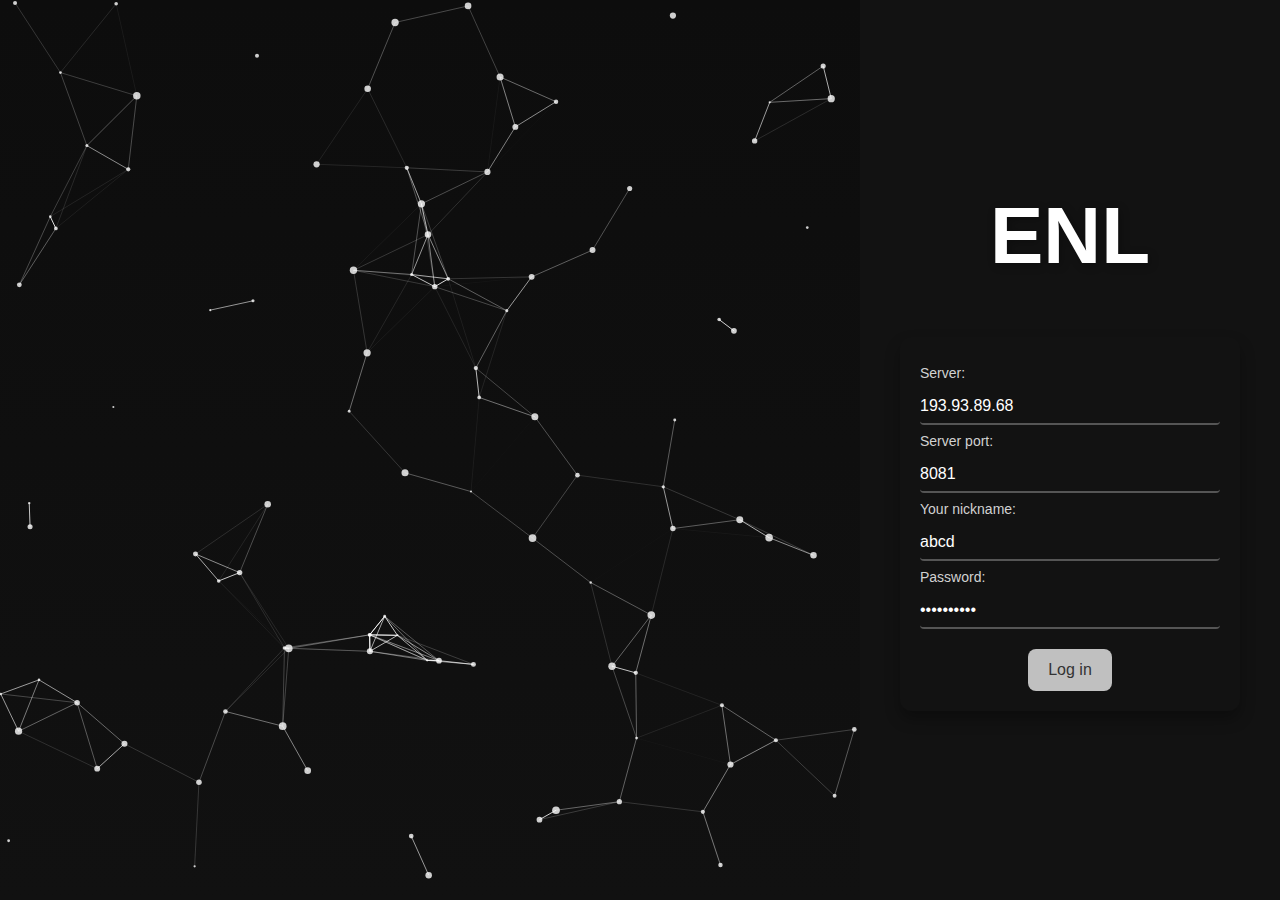
==== indexv2.html @ 16c5aaab "Enl Look" ====
<!DOCTYPE html>
<html lang="en">
<head>
    <meta charset="UTF-8">
    <meta name="viewport" content="width=device-width, initial-scale=1.0">

    <title>Enl</title>

    <link rel="stylesheet" href="stylev2.css">
    <link rel="stylesheet" href="https://cdnjs.cloudflare.com/ajax/libs/font-awesome/6.0.0-beta3/css/all.min.css">
    
    <script src='js/libs/jsencrypt.min.js'></script>
    <script src="js/libs/prime.worker.min.js"></script>     
    <script src="js/libs/forge.min.js"></script>        
    <script src="js/libs/crypto-js.min.js"></script>
    
    <script src="js/Request.js"></script>
    <script src="js/Interface.js"></script>
    <script src="js/ClientJs.js"></script>
    <script>
        const client = new ClientJs()

        window.onload = function() {
            const button = document.getElementById("loginBtn");
            button.addEventListener("click", function() {  
                client.connect()             
            });


            const buttonClients = document.getElementById("search");
            buttonClients.addEventListener("click", function() {
                console.log(client.request)
                if(client.request.socket != null){
                    client.request.clients()
                }
            });

            const buttonSend = document.getElementById("sendBtn");
            buttonSend.addEventListener("click", function() {
                console.log(client.request)
                if(client.request.socket != null){
                    client.request.send()
                }
            });

        };
    </script>
</head>
<body>

    <canvas id="particlesCanvas"></canvas>    

    <div class="container-login">
        <div class="text-container">
            <h1 class="animated-text">ENL</h1>
        </div>

        <div id='loginWindow'>
            <div style="text-align:center">
                <label>Server:</label>
                <div class="fieldwrapper">
                    <input id='url' type='text' value='193.93.89.68' >
                </div>    

                <label>Server port:</label>
                <div class="fieldwrapper">
                    <input id='port' type='text' value='8081'>
                </div>                

                <label>Your nickname:</label>
                <div class="fieldwrapper">
                    <input id='login' type='text' value="abcd">
                </div>

                <label>Password:</label>
                <a id="pwshowlink" href="javascript:ClickedPwToggle()"
                    style="color:orange;font-weight:bold"></a>
                <div class="fieldwrapper">
                    <input id='password' type='password' value='backend219'>
                </div>                
                <button id="loginBtn">Log in</button>
            </div>
        </div>
    </div>

    <script src="animation.js"></script>

    <div class="container">
        <div class="left-column">
            <div id="nickname">
                Hello User - <span id="my">Loading ...</span>
            </div>
            <div class="search-bar">
                <input class="search-input" type="text" />
                <div class="search-confirm" id="search"><img src="icons/search-32w.png" /></div>
            </div>
            <div class="chats">
                <div id="clients"></div>
            </div>
        </div>

        <div class="right-column">
            <div class="top-bar">
                <div></div>
                <div id="receiver">...</div>
                <div class="settings-bar">
                    <div class="icon call-button"><img src="icons/call-32w.png"/></div>
                    <div class="icon video-button"><img src="icons/camera-32w.png"/></div>
                    <div class="icon settings-button"><img src="icons/menu-32w.png" /></div>
                </div>
            </div>

            <div class="chat-area" id="messages"></div>

            <div class="input-section">
                <textarea class="input-box" type="text" id="msg"></textarea>
                <div class="controls">
                    <div id="sendBtn" class="control-button">&lt;</div>
                    <div class="control-button">+</div>
                </div>
            </div>            
        </div>
    </div>
</body>
</html>
---- stylev2.css ----
* {
    margin: 0;
    padding: 0;
    box-sizing: border-box;
}

html, body {
    height: 100%;
    overflow: hidden;
}

body {
    font-family: Arial, sans-serif;
    background-color: #121212;
    color: #ffffff;
    height: 100%;
    display: flex;
}

body {
    display: flex;
    justify-content: center;
    align-items: center;    
    margin: 0;
    overflow: hidden;
    font-family: Arial, sans-serif;
}







#loginWindow {
    background-color: block; 
    padding: 20px;
    border-radius: 12px;
    box-shadow: 0 8px 15px rgba(0, 0, 0, 0.3);
    margin: 20px;
    flex: 1;
    max-width: 400px;
}

#loginWindow label {
    display: block;
    padding: 8px 0;
    color: #d1d1d1;
    text-align: left;
    font-size: 14px;
    font-family: 'Roboto', sans-serif;
}

.container-login {
    display: flex;
    flex-direction: column;
    padding: 20px;
    gap: 15px;
}

.text-container {
    flex: 1;
    text-align: center;
    color: #f0f0f0;
    font-size: 16px;
    font-weight: bold;
    font-family: 'Roboto', sans-serif;
}

#loginBtn {
    background-color: #C0C0C0;
    padding: 12px 20px;
    margin-top: 20px;
    text-align: center;
    border: none;
    cursor: pointer;
    color: #333333;
    border-radius: 8px;
    transition: all 0.2s ease;
    font-size: 16px;
    font-family: 'Roboto', sans-serif;
}

#loginBtn:hover {
    background-color: #C0C0C0;
}

input[type="text"],
input[type="password"] {
    width: 300px; 
    max-width: 100%; 
    border: none;
    border-bottom: 2px solid #555; 
    background: transparent;
    padding: 8px 0;
    outline: none;
    font-size: 16px;
    color: #fff;
    font-family: 'Roboto', sans-serif;
    transition: border-color 0.2s ease;
    box-sizing: border-box;
}

input[type="text"]:focus,
input[type="password"]:focus {
    border-bottom: 2px solid #C0C0C0; 
}

@media (max-width: 768px) {
    #loginWindow {
        padding: 15px;
        margin: 10px;
        max-width: 90%;
    }

    input[type="text"],
    input[type="password"] {
        width: 100%;
        max-width: none;
        font-size: 14px;
    }

    #loginBtn {
        width: 100%;
        padding: 12px 0;
    }

    .text-container {
        font-size: 14px;
    }

    canvas {
        width: 100%;
    }
}











/* Chat */
.container {
    display: none;
    flex: 1;
    height: 100%;
}

.left-column {
    background-color: #1f1f1f;
    padding: 10px;
    width: 20%;
    display: flex;
    flex-direction: column;
    height: 100%;
}

.right-column {
    background-color: #222222;
    display: flex;
    flex-direction: column;
    flex: 1;
    height: 100%;
}

.top-bar {
    display: flex;
    justify-content: space-between;
    align-items: center;
    padding: 10px 20px;
    background-color: #333333;
    width: 100%;
}

.settings-button {
    cursor: pointer;
    user-select: none;
}

.chat-area {
    flex: 1;
    background-color: #1a1a1a;
    padding: 20px;
    overflow-y: auto;
}

.input-section {
    display: flex;
    align-items: center;
    padding: 10px 20px;
    background-color: #333333;
    width: 100%;
}

.input-box {
    flex: 1;
    background-color: #555555;
    padding: 10px;
    border-radius: 4px;
}

.controls {
    display: flex;
    gap: 10px;
    margin-left: 10px;
}

.control-button {
    background-color: #444444;
    color: #ffffff;
    width: 30px;
    height: 30px;
    display: flex;
    justify-content: center;
    align-items: center;
    border-radius: 4px;
    cursor: pointer;
    user-select: none;
    transition: background-color 0.2s ease;
}

.control-button:hover {
    background-color: #555555;
}

#nickname {
    text-align: center;
    width: 100%;
    padding: 5px;        
    font-weight: bold;
}

#my{

}

.search-bar {
    display: flex;
    margin: 5px;
    border-bottom: 1px solid #A9A9A9;
    padding-bottom: 10px;
}

.search-input {
    background-color: #555555;
    padding: 10px;
    margin: 5px;
    width: 100%;
    box-sizing: border-box;
}

.search-confirm {
    margin: 5px;
    width: 50px;
    box-sizing: border-box;
    display: flex;
    justify-content: center; 
    align-items: center; 
}

.search-confirm img:hover {
    transform: scale(1.2);
    transition: transform 0.3s ease-in-out;
    cursor: pointer;
}

input {
    width: 100%;
    background-color: #555555;
    color: #ffffff;
    border: none;
    padding: 10px;
    border-radius: 4px;
    font-size: 16px;
    outline: none;
    box-sizing: border-box;
}

textarea{
    background-color: #555555;
    color: #ffffff;
    border: none;
    border-radius: 4px;
    font-size: 16px;
}

.settings-bar{
    display: flex;
}

.icon{
    padding: 5px;
}

.icon:hover{
    transform: scale(1.2);
    transition: transform 0.3s ease-in-out;
    cursor: pointer;
}







.text-container {
    display: flex;
    height: 200px;
    perspective: 1000px;
    justify-content: center;
    align-items: center;
    padding: 20px;
}

.animated-text {
    font-size: 5rem; 
    color: #fff;
    text-transform: uppercase;
    font-weight: bold;
    text-shadow: 2px 2px 10px rgba(0, 0, 0, 0.3);
    transform: rotateY(0deg);
    animation: spin3D 3s infinite ease-in-out;
    display: inline-block;
}

/* Efekt animacji */
@keyframes spin3D {
    0% {
        transform: rotateY(0deg) translateZ(0);
    }
    25% {
        transform: rotateY(90deg) translateZ(20px);
    }
    50% {
        transform: rotateY(180deg) translateZ(40px);
    }
    75% {
        transform: rotateY(270deg) translateZ(20px);
    }
    100% {
        transform: rotateY(360deg) translateZ(0);
    }
}





canvas {
    background: linear-gradient(to bottom, #0d0d0d, #111);
}










/* Avatar wygląd */
.users {
    display: flex;
    align-items: center;
    gap: 10px;
    margin-bottom: 10px;
}

.avatar {
    width: 50px;
    height: 50px;
    border-radius: 50%;
    background-color: #333333;
    color: #FFFFFF;
    display: flex;
    align-items: center;
    justify-content: center;
    font-size: 20px;
    font-weight: bold;
    text-transform: uppercase;
    box-shadow: 0 4px 6px rgba(0, 0, 0, 0.2);
}

.cli.btn-clients {
    background-color: transparent;
    color: white;
    text-decoration: underline;
    text-decoration-color: #C0C0C0;
    border: none;
    padding: 10px 15px;
    font-size: 16px;
    cursor: pointer;
    transition: background-color 0.3s ease, color 0.3s ease;
}

.cli.btn-clients:hover {
    background-color: #444444;
}





/* Clouds */

.cloud-msg {
    padding: 12px;
    border-radius: 12px;
    max-width: 60%;
    margin: 6px;
    box-shadow: 0 4px 6px rgba(0, 0, 0, 0.2);
    display: flex;
    flex-direction: column;
    background: linear-gradient(135deg, #2c2c2c, #3d3d3d);
}

.cloud-sent {
    background-color: #555;
    align-self: flex-end;
    color: #ffffff;
    border: 1px solid #333;
}

.cloud-received {
    background: linear-gradient(135deg, #1a1a1a, #222222);
    align-self: flex-start;
    color: #ffffff;
    border: 1px solid #555;
}

.cloud-msg-header {
    font-weight: bold;
    margin-bottom: 6px;
    color: #e0e0e0;
}

.cloud-msg-content {
    word-wrap: break-word;
    color: #d9d9d9;
    font-size: 1em;
}

.cloud-msg-date {
    font-size: 0.9em;
    color: #aaaaaa;
    margin-top: 5px;
    text-align: right;
}
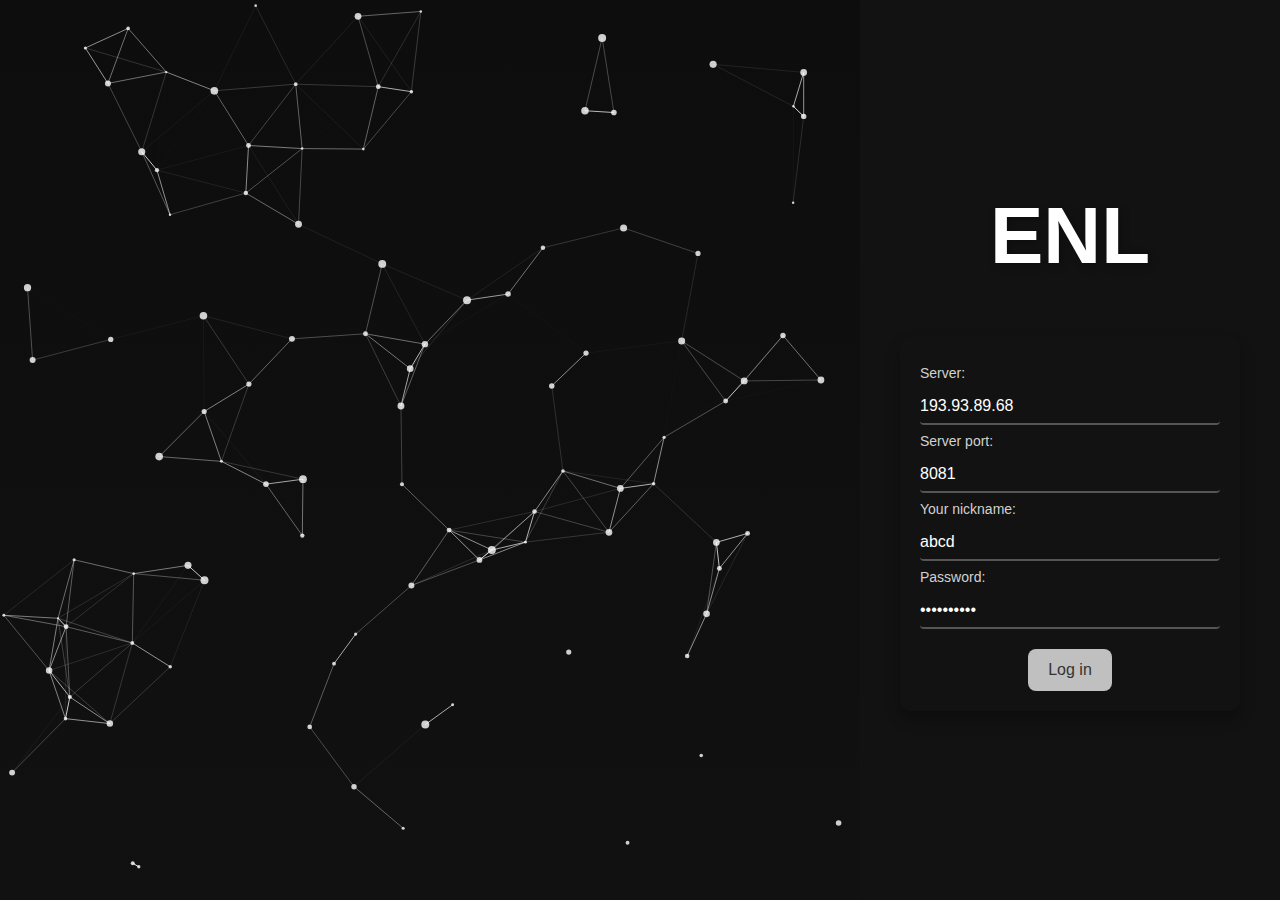
==== commit 2bbe3d94: "First good call" ====
--- a/indexv2.html
+++ b/indexv2.html
@@ -15,9 +15,20 @@
     <script src="js/libs/forge.min.js"></script>        
     <script src="js/libs/crypto-js.min.js"></script>
     
+
+    <script src="js/Pipe.js"></script>
+    <script src="js/MediaSource.js"></script>    
+    <script src="js/Recoder.js"></script>  
+
+
+    <script src="js/Call.js"></script>
     <script src="js/Request.js"></script>
     <script src="js/Interface.js"></script>
+
     <script src="js/ClientJs.js"></script>
+</head>
+<body>
+
     <script>
         const client = new ClientJs()
 
@@ -44,10 +55,14 @@
                 }
             });
 
+            const fileDialog = new FileDialog('file-btn', 'result');
         };
+        
+    
+    client.audioChunk
+    const audioContext = new (window.AudioContext || window.webkitAudioContext)();
+
     </script>
-</head>
-<body>
 
     <canvas id="particlesCanvas"></canvas>    
 
@@ -102,26 +117,157 @@
 
         <div class="right-column">
             <div class="top-bar">
-                <div></div>
-                <div id="receiver">...</div>
                 <div class="settings-bar">
                     <div class="icon call-button"><img src="icons/call-32w.png"/></div>
                     <div class="icon video-button"><img src="icons/camera-32w.png"/></div>
+                </div>
+                <div id="receiver">...</div>
+                <div class="settings-bar">                    
+                    <div class="icon settings-button" id="search2"><img src="icons/search-32w.png"/></div>
                     <div class="icon settings-button"><img src="icons/menu-32w.png" /></div>
                 </div>
             </div>
 
             <div class="chat-area" id="messages"></div>
 
-            <div class="input-section">
+            <div class="file-space">
+                <span id="result"></span>
+                <button class="file-btn" id="file-accept-btn">accept</button>
+                <button class="file-btn" id="file-cancel-btn">cancel</button>
+            </div>
+
+            <div class="input-section">                
                 <textarea class="input-box" type="text" id="msg"></textarea>
                 <div class="controls">
                     <div id="sendBtn" class="control-button">&lt;</div>
-                    <div class="control-button">+</div>
+                    <div id="file-btn" class="control-button">+</div>
                 </div>
             </div>            
         </div>
     </div>
+
+
+    <script>
+        document.querySelector('#search2').addEventListener('click', function () {
+            const rightColumn = document.querySelector('.right-column');
+            const leftColumn = document.querySelector('.left-column');
+            
+            if (rightColumn && leftColumn) {
+                rightColumn.style.display = 'none';
+                leftColumn.style.display = 'block';
+                leftColumn.style.width = '100%';
+            }            
+        });
+    </script>
+    
+    <script>
+    document.querySelector('.call-button').addEventListener('click', function () {
+        console.log("CALL ON");
+        (async () => {
+            const sendDataToServer = async (audioChunk) => {
+                console.log("Przesyłanie danych audio:", audioChunk);
+
+                const arrayBuffer = await new Promise((resolve, reject) => {
+                    const reader = new FileReader();
+                    reader.onloadend = () => resolve(reader.result);
+                    reader.onerror = (error) => reject(error);
+                    reader.readAsArrayBuffer(audioChunk);
+                });
+
+                try {
+                    await client.request.call(arrayBuffer);
+                    console.log(arrayBuffer)
+                    
+                    console.log("Dane audio zostały wysłane.");
+                } catch (error) {
+                    console.error("Błąd podczas wysyłania danych:", error);
+                }
+            };
+
+            const audioStreamer = new AudioStreamer(sendDataToServer);
+
+            await audioStreamer.start();
+            console.log("Rozpoczęto nagrywanie");
+
+            setTimeout(async () => {
+                await audioStreamer.stop();
+                console.log("Nagrywanie zakończone");
+            }, 15000);
+        })();
+    });
+    </script>
+
+
+
+
+
+
+        <script>
+/*            
+            document.querySelector('.call-button').addEventListener('click', function () {
+                console.log("CALL ON");
+                (async () => {
+    // Funkcja do wysyłania danych audio
+    const sendDataToServer = async (audioChunk) => {
+        console.log("Przesyłanie danych audio:", audioChunk);
+
+        const arrayBuffer = await new Promise((resolve, reject) => {
+            const reader = new FileReader();
+            reader.onloadend = () => resolve(reader.result);
+            reader.onerror = (error) => reject(error);
+            reader.readAsArrayBuffer(audioChunk);
+        });
+
+        // Funkcja do dzielenia danych na kawałki i wysyłania ich
+        const sendChunks = async (arrayBuffer) => {
+            const chunkSize = 1024;  // Rozmiar każdego kawałka (w bajtach)
+            let offset = 0;          // Pozycja w buforze
+
+            // Funkcja do wysyłania kawałków
+            const sendChunk = async (chunk, chunkId) => {
+                try {
+                    await client.request.call(chunk);  // Wywołanie wysyłania dla kawałka
+                    console.log(`Wysłano kawałek ${chunkId} o rozmiarze ${chunk.byteLength} bajtów.`);
+                } catch (error) {
+                    console.error(`Błąd podczas wysyłania kawałka ${chunkId}:`, error);
+                }
+            };
+
+            // Dzielimy ArrayBuffer na mniejsze kawałki i wysyłamy je po kolei
+            while (offset < arrayBuffer.byteLength) {
+                const chunk = arrayBuffer.slice(offset, offset + chunkSize);
+                await sendChunk(chunk, offset / chunkSize);  // Wywołanie dla każdego kawałka
+                offset += chunkSize;
+            }
+
+            console.log("Wszystkie kawałki zostały wysłane.");
+        };
+
+        try {
+            console.log("Dane audio do wysyłki:", arrayBuffer);
+            console.log(new Uint8Array(arrayBuffer).slice(0, 10)); // Podgląd pierwszych 10 bajtów
+
+            // Wywołanie funkcji do wysyłania kawałków
+            await sendChunks(arrayBuffer);
+
+            console.log("Dane audio zostały wysłane.");
+        } catch (error) {
+            console.error("Błąd podczas wysyłania danych:", error);
+        }
+    };
+
+    // Rozpoczynamy nagrywanie
+    const audioStreamer = new AudioStreamer(sendDataToServer);
+    await audioStreamer.start();
+    console.log("Rozpoczęto nagrywanie");
+
+    setTimeout(async () => {
+        await audioStreamer.stop();
+        console.log("Nagrywanie zakończone");
+    }, 50000);  // Nagrywanie przez 50 sekund
+})();
+            });*/
+            </script>
 </body>
 </html>
 
--- a/stylev2.css
+++ b/stylev2.css
@@ -360,7 +360,10 @@
 
 
 
-
+#result{
+    padding: 10px;
+    background-color: #333333;
+}
 
 
 
@@ -409,7 +412,6 @@
 
 
 /* Clouds */
-
 .cloud-msg {
     padding: 12px;
     border-radius: 12px;
@@ -454,3 +456,27 @@
     text-align: right;
 }
 
+
+
+
+
+.file-btn{
+    display: none;
+    background-color: #C0C0C0;
+    padding: 12px 20px;
+    margin-top: 10px;
+    text-align: center;
+    border: none;
+    cursor: pointer;
+    color: #333333;
+    border-radius: 8px;
+    transition: all 0.2s ease;
+    font-size: 16px;
+    font-family: 'Roboto', sans-serif;
+}
+
+@media (max-width: 768px) {
+    .left-column{
+        display: none;
+    }
+}